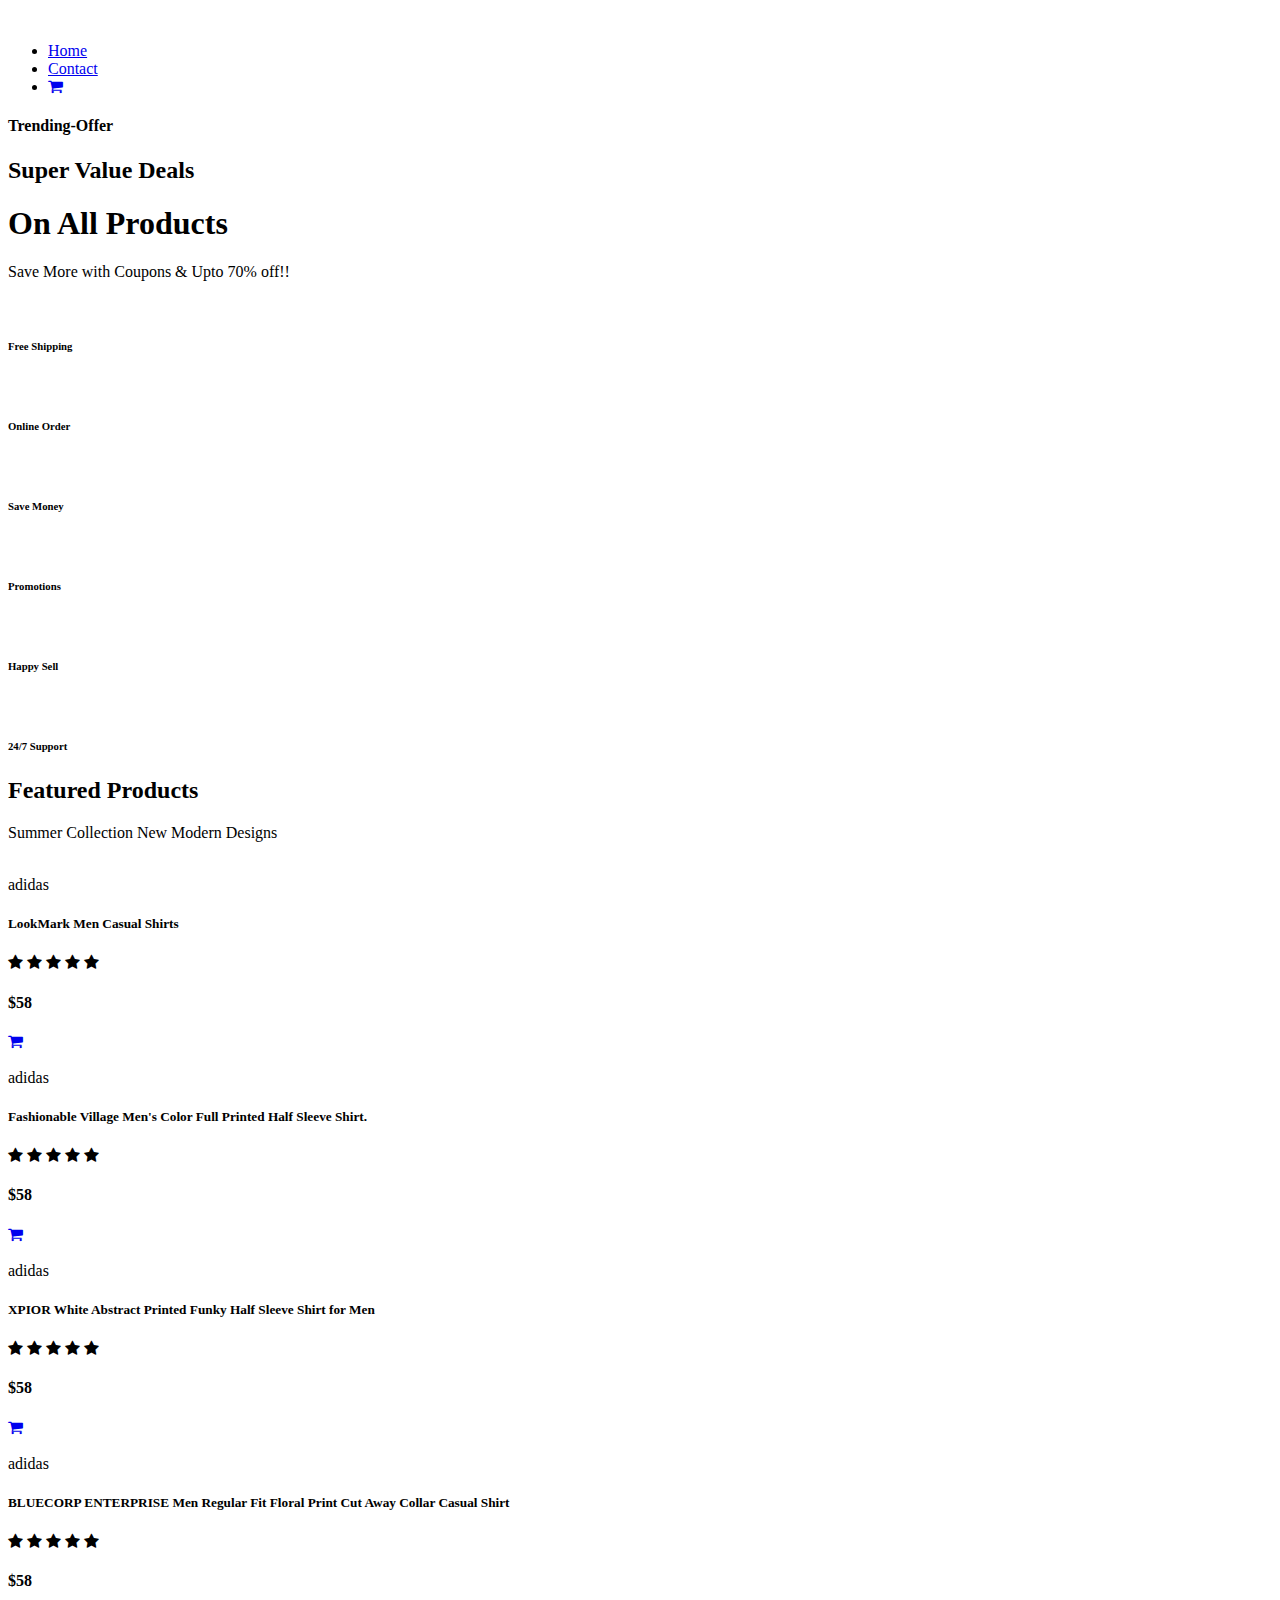
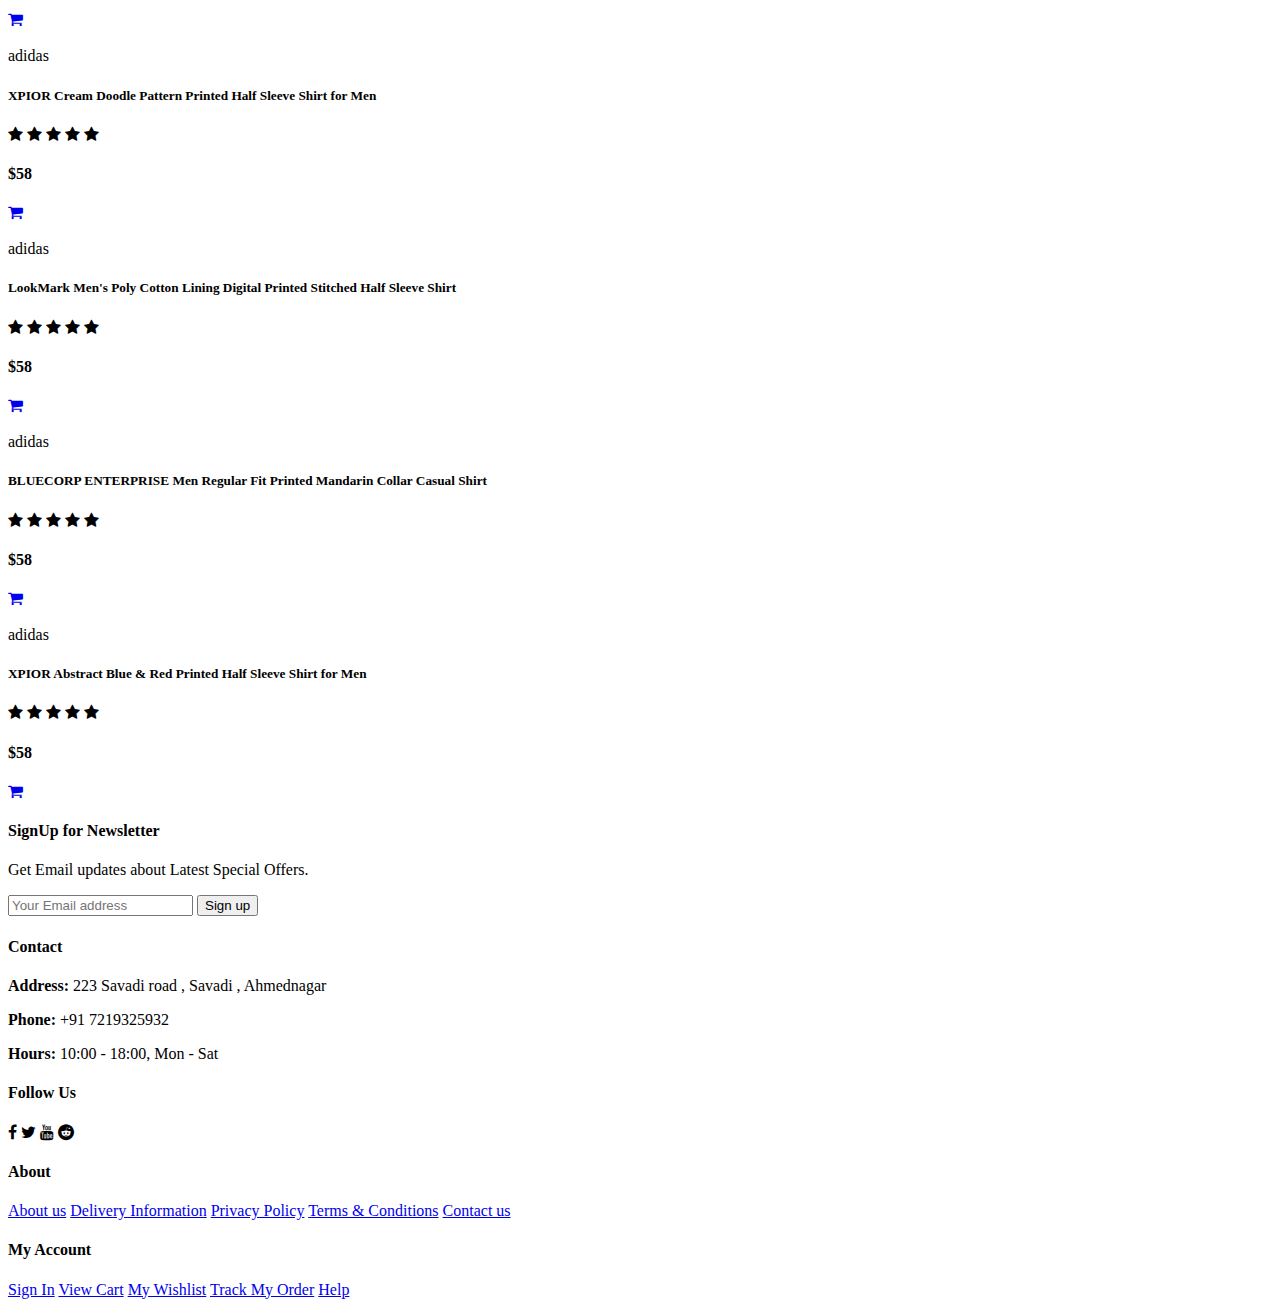
==== index.html @ ebfeecb6 "Index.html uploaded" ====
<!DOCTYPE html>
<html lang="en">
    <head>
        <meta name="viewpoint" content="width=device-width, initial-scale=1.0">
        <meta charset="UTF-8">
        <meta http-equiv="X-UA-Compatible" content="IE=edge">
        <meta name="viewpoint" content="width=device-width, initial-scale=1.0">
        <title> Praful Ecommerce website</title>
        <link rel="stylesheet" href="https://cdnjs.cloudflare.com/ajax/libs/font-awesome/4.7.0/css/font-awesome.min.css">
        <link rel="stylesheet" href="style.css">
    </head>
    <body>

        <section id="header">
            <a href="#"><img src="img/logo1.jpg" class="logo" alt=""></a>

            <div>
                <ul id="navbar">
                    <li><a class="active" href="index.html">Home</a></li>
                    <li><a href="contact.html">Contact</a></li>
                    <li><a href="cart.html"><i class="fa fa-shopping-cart"></i></a></li>
                </ul>
            </div>
        </section>

        <section id="hero">
            <h4> Trending-Offer</h4>
            <h2> Super Value Deals</h2>
            <h1> On All Products</h1>
            <p> Save More with Coupons & Upto 70% off!!</p>



        </section>

        <section id="feature" class="section-p1">
            <div class="fe-box">
            <img src="img/Feature/F1.png" class="feimg" alt=""> 
            <h6> Free Shipping </h6>   
            </div>

            <div class="fe-box">
                <img src="img/Feature/f2.jpg" class="feimg" alt=""> 
                <h6> Online Order </h6>   
                </div>

                <div class="fe-box">
                    <img src="img/Feature/f3.png" class="feimg" alt=""> 
                    <h6> Save Money </h6>   
                    </div>

                    <div class="fe-box">
                        <img src="img/Feature/f4.jpg" class="feimg" alt=""> 
                        <h6>Promotions </h6>   
                        </div>

                        <div class="fe-box">
                            <img src="img/Feature/f5.jpg" class="feimg" alt=""> 
                            <h6> Happy Sell </h6>   
                            </div>

                            <div class="fe-box">
                                <img src="img/Feature/f6.png" class="feimg" alt=""> 
                                <h6> 24/7 Support </h6>   
                                </div>
        </section>       
        
        <section id="product1" class="section-p1">
            <h2>Featured Products</h2>
            <p> Summer Collection New Modern Designs</p>
            <div class="pro-container">
                <div class="pro" onclick="window.location.href='sproduct.html';">
                    <img src="img/product/p1.jpg" alt="">
                    <div class="des">
                        <span> adidas</span>
                        <h5>LookMark Men Casual Shirts   </h5>
                        <div class="star">
                            <i class="fa fa-star"></i>
                            <i class="fa fa-star"></i>
                            <i class="fa fa-star"></i>
                            <i class="fa fa-star"></i>
                            <i class="fa fa-star"></i>
                        </div>
                      <h4>$58</h4>
                    </div>
                  <a href="#"><i class="fa fa-shopping-cart cart"></i></a>
               </div>
               <div class="pro" onclick="window.location.href='sp2.html';">
                <img src="img/product/p2.jpg" alt="">
                <div class="des">
                    <span> adidas</span>
                    <h5> Fashionable Village Men's Color Full Printed Half Sleeve Shirt.    </h5>
                    <div class="star">
                        <i class="fa fa-star"></i>
                            <i class="fa fa-star"></i>
                            <i class="fa fa-star"></i>
                            <i class="fa fa-star"></i>
                            <i class="fa fa-star"></i>
                    </div>
                <h4>$58</h4>
              </div>
            <a href="#"><i class="fa fa-shopping-cart cart"></i></a>
                     </div>
                   <div class="pro" onclick="window.location.href='sp3.html';">
             <img src="img/product/p3.jpg" alt="">
            <div class="des">
                <span> adidas</span>
                <h5> XPIOR White Abstract Printed Funky Half Sleeve Shirt for Men </h5>
                <div class="star">
                    <i class="fa fa-star"></i>
                            <i class="fa fa-star"></i>
                            <i class="fa fa-star"></i>
                            <i class="fa fa-star"></i>
                            <i class="fa fa-star"></i>
                </div>
             <h4>$58</h4>
              </div>
                <a href="#"><i class="fa fa-shopping-cart cart"></i></a>
             </div>
               <div class="pro" onclick="window.location.href='sp4.html';">
                <img src="img/product/p4.jpg" alt="">
             <div class="des">
            <span> adidas</span>
            <h5> BLUECORP ENTERPRISE Men Regular Fit Floral Print Cut Away Collar Casual Shirt</h5>
            <div class="star">
                <i class="fa fa-star"></i>
                            <i class="fa fa-star"></i>
                            <i class="fa fa-star"></i>
                            <i class="fa fa-star"></i>
                            <i class="fa fa-star"></i>
             </div>
          <h4>$58</h4>
            </div>
               <a href="#"><i class="fa fa-shopping-cart cart"></i></a>
                     </div>
                  <div class="pro" onclick="window.location.href='sp5.html';">
                 <img src="img/product/p5.jpg" alt="">
                  <div class="des">
                <span> adidas</span>
            <h5> XPIOR Cream Doodle Pattern Printed Half Sleeve Shirt for Men        </h5>
                    <div class="star">
                        <i class="fa fa-star"></i>
                        <i class="fa fa-star"></i>
                        <i class="fa fa-star"></i>
                        <i class="fa fa-star"></i>
                        <i class="fa fa-star"></i>
                   </div>
                  <h4>$58</h4>
                </div>
              <a href="#"><i class="fa fa-shopping-cart cart"></i></a>
                       </div>
                                <div class="pro" onclick="window.location.href='sp6.html';">
                        <img src="img/product/p6.jpg" alt="">
                      <div class="des">
                              <span> adidas</span>
                     <h5>LookMark Men's Poly Cotton Lining Digital Printed Stitched Half Sleeve Shirt </h5>
                       <div class="star">
                        <i class="fa fa-star"></i>
                        <i class="fa fa-star"></i>
                        <i class="fa fa-star"></i>
                        <i class="fa fa-star"></i>
                        <i class="fa fa-star"></i>
                           </div>
                           <h4>$58</h4>
                             </div>
                           <a href="#"><i class="fa fa-shopping-cart cart"></i></a>
                         </div>
                               <div class="pro" onclick="window.location.href='sp7.html';">
                          <img src="img/product/p7.jpg" alt="">
                               <div class="des">
                                       <span> adidas</span>
                                  <h5> BLUECORP ENTERPRISE Men Regular Fit Printed Mandarin Collar Casual Shirt    </h5>
                                      <div class="star">
                                        <i class="fa fa-star"></i>
                                        <i class="fa fa-star"></i>
                                        <i class="fa fa-star"></i>
                                        <i class="fa fa-star"></i>
                                        <i class="fa fa-star"></i>
                                      </div>
                               <h4>$58</h4>
                            </div>
                                               <a href="#"><i class="fa fa-shopping-cart cart"></i></a>
                    </div>
                <div class="pro" onclick="window.location.href='sp8.html';">
                <img src="img/product/p8.jpg" alt="">
                <div class="des">
                           <span> adidas</span>
                              <h5>XPIOR Abstract Blue & Red Printed Half Sleeve Shirt for Men</h5>
                       <div class="star">
                        <i class="fa fa-star"></i>
                        <i class="fa fa-star"></i>
                        <i class="fa fa-star"></i>
                        <i class="fa fa-star"></i>
                        <i class="fa fa-star"></i>
                       </div>
                  <h4>$58</h4>
               </div>
                <a href="#"><i class="fa fa-shopping-cart cart"></i></a>
              </div>

               </div>
        </section>


        <section id="newsletter" class="section-p1 section-m1">
            <div class="newstext">
                <h4>SignUp for Newsletter</h4>
                <p>Get Email updates about Latest <span>Special Offers.</span> </p>
            </div>
            <div class="form">
               <input type="text " placeholder="Your Email address">
               <button class="normal"> Sign up </button>
            </div>
        </section>

        <footer class="section-p1">
            <div class="col">
                <h4>Contact</h4>
                <p><strong >Address:</strong> 223 Savadi road , Savadi , Ahmednagar</p>
                <p><strong >Phone:</strong> +91 7219325932</p>
                <p><strong >Hours:</strong> 10:00 - 18:00, Mon - Sat</p>
                <div class="follow">
                    <h4> Follow Us</h4>
                    <div class="icon">
                    <i class="fa fa-facebook"></i>
                    <i class="fa fa-twitter"></i>
                    <i class="fa fa-youtube"></i>
                    <i class="fa fa-reddit"></i>
                </div>
            </div>
            </div>
            <div class="col">
                <h4>About</h4>
                <a href="#">About us</a>
                <a href="#">Delivery Information</a>
                <a href="#">Privacy Policy</a>
                <a href="#">Terms & Conditions</a>
                <a href="#">Contact us</a>
            </div>

            <div class="col">
                <h4>My Account</h4>
                <a href="#">Sign In</a>
                <a href="#">View Cart</a>
                <a href="#">My Wishlist</a>
                <a href="#">Track My Order</a>
                <a href="#">Help</a>
            </div>

           


        </footer>
    

        <script src="script.js"></script>
    </body>

</html>
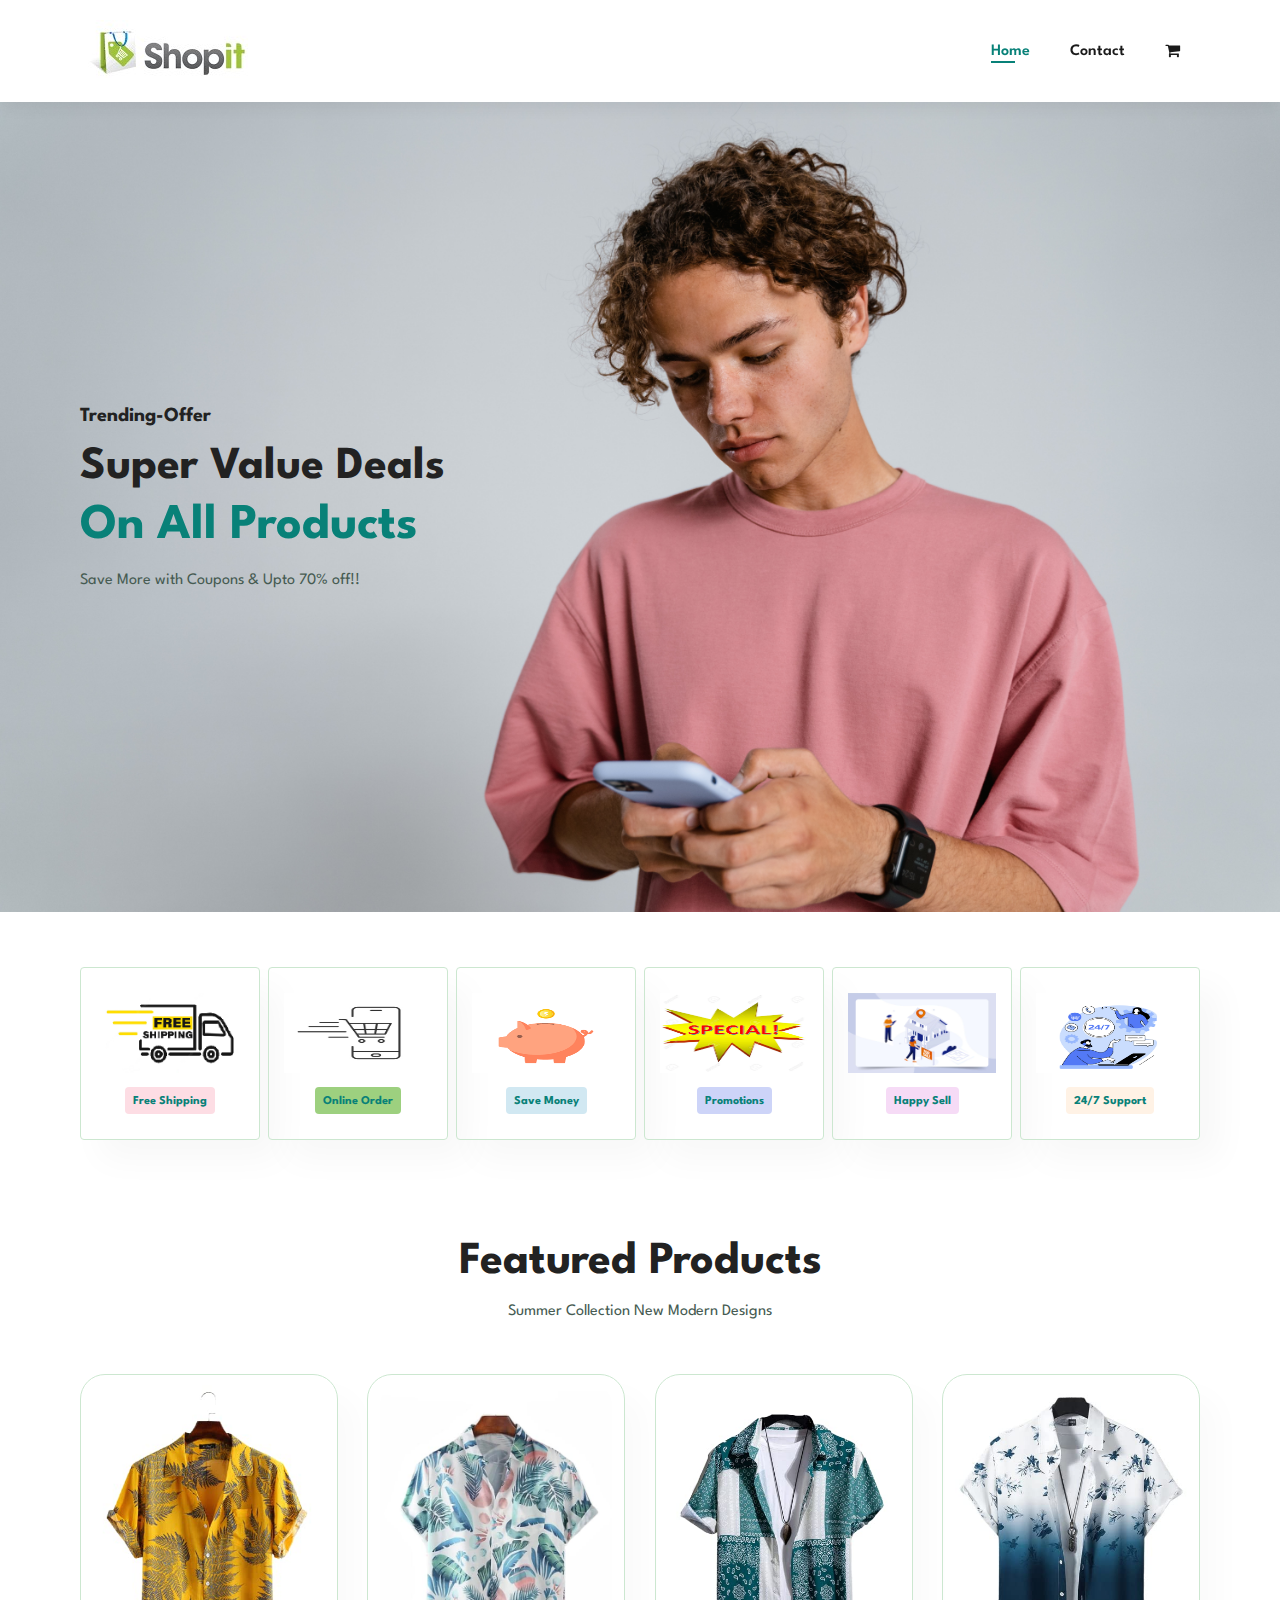
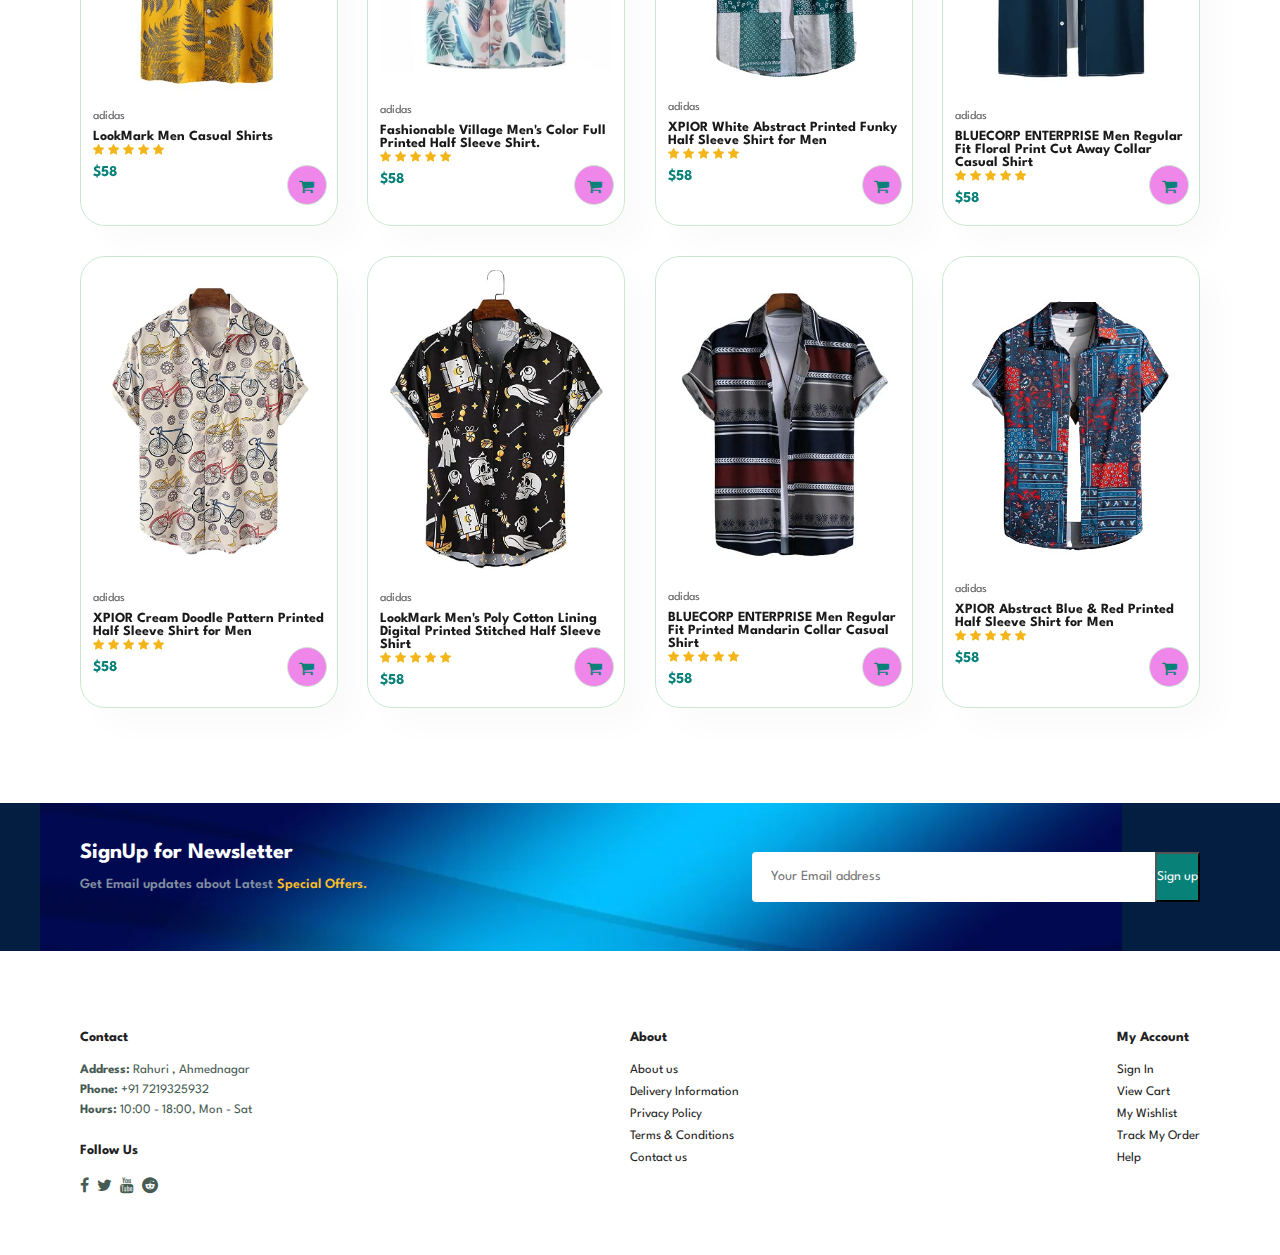
==== commit 30bf71d9: "Update index.html" ====
--- a/index.html
+++ b/index.html
@@ -216,7 +216,7 @@
         <footer class="section-p1">
             <div class="col">
                 <h4>Contact</h4>
-                <p><strong >Address:</strong> 223 Savadi road , Savadi , Ahmednagar</p>
+                <p><strong >Address:</strong> Rahuri , Ahmednagar</p>
                 <p><strong >Phone:</strong> +91 7219325932</p>
                 <p><strong >Hours:</strong> 10:00 - 18:00, Mon - Sat</p>
                 <div class="follow">
@@ -256,4 +256,4 @@
         <script src="script.js"></script>
     </body>
 
-</html>+</html>
--- a/style.css
+++ b/style.css
@@ -0,0 +1,905 @@
+@import url('https://fonts.googleapis.com/css2?family=Spartan:wght@100;200;300;400;500;600;700;800;900&display=swap');
+*{
+    margin: 0;
+    padding: 0;
+    box-sizing: border-box;
+    font-family: 'Spartan', sans-serif; 
+}
+
+h1{
+    font-size: 50px;
+    line-height: 64px;
+    color: #222;
+}
+
+h2{
+    font-size: 46px;
+    line-height: 54px;
+    color: #222;
+}
+
+h4{
+    font-size: 20px;
+    color: #222;
+   
+}
+
+h6{
+    font-weight: 700;
+    font-size: 12px;
+}
+
+p{
+    font-size: 16px;
+    color: #465b52;
+    margin: 15px 0 20px 0;
+}
+
+.section-p1{
+    padding: 40px 80px;
+}
+
+.section-m1{
+    margin: 40px 0;
+}
+
+body{
+    width: 100%;
+}
+
+
+/*Header Start*/
+#header{
+    display: flex;
+    align-items: center;
+    justify-content: space-between;
+    padding: 20px 80px;
+    background: white;
+    box-shadow: 0 5px 15px rgba(0, 0, 0, 0.06);
+    z-index: #999;
+    position: sticky;
+    top: 0;
+    left: 0;
+}
+
+#navbar{
+    display: flex;
+    align-items: center;
+    justify-content: center;
+
+}
+
+#navbar li{
+    list-style: none;
+    padding: 0 20px;
+    position: relative;
+}
+
+#navbar li a{
+    text-decoration: none;
+    font-size: 16px;
+    font-weight: 600;
+    color: #1a1a1a;
+    transition: 0.3s ease;
+}
+#navbar li a:hover, 
+#navbar li a.active {
+    color: #088178;
+}
+
+#navbar li a.active::after,
+#navbar li a:hover::after{
+    content: "";
+    width: 30%;
+    height: 2px;
+    background: #088178;
+    position: absolute;
+    bottom: -4px;
+    left: 20px;
+
+}
+
+/*Homepage*/
+
+#hero{
+    background-image: url("img/hero7.jpg");
+    height: 90vh;
+    width: 100%;
+    background-size: cover;
+    background-position: top 25% right 0%;
+    padding: 0 80px;
+    display: flex;
+    flex-direction: column;
+    align-items: flex-start;
+    justify-content: center;
+}
+
+@media only screen and (max-width: 600px) {
+    #hero {
+        height: 50vh; /* Set height to 39vh for mobile view */
+        padding: 0 20px; /* Adjust padding for smaller screens */
+    }
+}
+
+#hero h4{
+    padding-bottom: 15px;
+
+}
+#hero h1{
+    color: #088178;
+}
+
+#feature{
+    display: flex;
+    align-items: center;
+    justify-content: space-between;
+    flex-wrap: wrap;
+}
+
+
+#feature .fe-box {
+    width: 180px;
+    text-align: center;
+    padding: 25px 15px;
+    box-shadow: 20px 20px 34px rgba(0, 0, 0, 0.03);
+    border: 1px solid #cce7d0;
+    border-radius: 4px;
+    margin: 15px 0;
+}
+.feimg{
+    height: 80px;
+}
+
+#feature .fe-box:hover{
+    box-shadow: 10px 10px 54px rgba(76, 245, 25, 0.552);
+}
+
+#feature .fe-box img{
+    width: 100%;
+    margin-bottom: 10px;
+}
+
+#feature .fe-box h6{
+    display: inline-block;
+    padding: 9px 8px 6px 8px;
+    line-height: 1;
+    border-radius: 4px;
+    color: #088178;
+    background-color: #fddde4;
+}
+
+#feature .fe-box:nth-child(2) h6{
+    background-color: #4ca9168c;  
+}
+
+#feature .fe-box:nth-child(3) h6{
+    background-color: #d1e8f2;  
+}
+#feature .fe-box:nth-child(4) h6{
+    background-color: #cdd4f8;  
+}
+#feature .fe-box:nth-child(5) h6{
+    background-color: #f6dbf6;  
+}
+#feature .fe-box:nth-child(6) h6{
+    background-color: #fff2e5;  
+}
+
+
+
+#product1{
+    text-align: center;
+}
+
+#product1 .pro-container {
+    display: flex;
+    justify-content: space-between;
+    padding-top: 20px;
+    flex-wrap: wrap;
+}
+
+#product1 .pro{
+    width: 23%;
+    min-width: 250px;
+    padding: 10px 12px;
+    border: 1px solid #cce7d0;
+    border-radius: 25px;
+    cursor: pointer;
+    box-shadow: 20px 20px 30px rgba(0, 0, 0, 0.02);
+    margin: 15px 0;
+    transition: 0.2 s ease;
+    position: relative;
+
+
+}
+#product1 .pro:hover{
+    box-shadow: 20px 20px 30px rgba(0, 0, 0, 0.10);
+
+
+}
+#product1 .pro img{
+    width: 100%;
+    border-radius: 20px;
+}
+
+#product1 .pro .des{
+    text-align: start;
+    padding: 10px 0;
+}
+
+#product1 .pro .des span{
+    color: #606063;
+    font-size: 12px;
+}
+
+#product1 .pro .des h5{
+    padding-top: 7px;
+    color: #1a1a1a;
+    font-size: 14px;
+}
+
+#product1 .pro .des i{
+    font-size: 12px;
+    color: rgb(243,181,25);
+}
+
+#product1 .pro .des h4{
+    padding-top: 7px;
+    font-size: 15px;
+    font-weight: 700;
+    color: #088178;
+}
+
+#product1 .pro .cart {
+    width: 40px;
+    height: 40px;
+    line-height: 40px;
+    border-radius: 50px;
+    background-color: #ef86ea;
+    font-weight: 500;
+    color: #088178;
+    border: 1px solid #cce7d0;
+    position: absolute;
+    bottom: 20px;
+    right: 10px;
+}
+
+footer{
+    display: flex;
+    flex-wrap: wrap;
+    justify-content: space-between;
+}
+
+footer .col{
+    display: flex;
+    flex-direction: column;
+    align-items: flex-start;
+    margin-bottom: 20px;
+}
+
+
+footer h4{
+    font-size: 14px;
+    padding-bottom: 20px;
+
+}
+
+footer p{
+    font-size: 13px;
+   margin: 0 0 8px 0;
+    
+}
+
+footer a{
+    font-size: 13px;
+    text-decoration: none;
+    color: #222;
+    margin-bottom: 10px;
+
+}
+
+footer .follow{
+    margin-top: 20px;
+}
+
+footer .follow i{
+    color: #465b52;
+    padding-right: 4px;
+    cursor: pointer;
+}
+
+
+#newsletter{
+    display: flex;
+    justify-content: space-between;
+    flex-wrap: wrap;
+    align-items: center;
+    background-image: url(img/banner/b1.jpg);
+    background-repeat: no-repeat;
+    background-position: 20% 30%;
+    background-color: #041e42;
+
+}
+
+#newsletter h4{
+    font-size: 22px;
+    font-weight: 700;
+    color: #fff;
+}
+
+#newsletter p{
+    font-size: 14px;
+    font-weight: 600;
+    color: #818ea0;
+}
+
+#newsletter p span{
+    color: #ffbd27;
+}
+
+#newsletter .form{
+    display: flex;
+    width: 40%;
+}
+ 
+#newsletter input{
+    height: 3.125rem;
+    padding: 0 1.25em;
+    font-size: 14px;
+    width: 100%;
+    border: 1px solid transparent;
+    border-radius: 4px;
+    outline: none;
+    border-top-right-radius: 0;
+    border-bottom-right-radius: 0;
+}
+
+#newsletter button{
+    background-color: #088178;
+    color: #fff;
+    white-space: nowrap;
+    border-top-left-radius: 0;
+    border-bottom-left-radius: 0;
+}
+
+footer .follow i:hover,
+footer a:hover{
+    color: #088178;
+}
+
+#prodetails .single-pro-image{
+    width: 30%;
+    margin-right: 50px;
+
+}
+
+
+#prodetails{
+    display: flex;
+    margin-top: 20px;
+}
+
+#prodetails .single-pro-details{
+    width: 50%;
+    padding-top: 30px;
+}
+
+#prodetails .single-pro-details h4{
+    padding: 40px 0 20px 0;
+
+}
+#prodetails .single-pro-details h2{
+    font-size: 26px;
+
+}
+
+#prodetails .single-pro-details select{
+    display: block;
+    padding: 5px 10px ;
+    margin-bottom: 10px;
+}
+
+#prodetails .single-pro-details input{
+    width: 50px;
+    height: 47px;
+    padding-left: 10px;
+    font-size: 16px;
+    margin-right: 10px;
+
+}
+#prodetails .single-pro-details input:focus{
+    outline: none;
+}
+
+#prodetails .single-pro-details button{
+    background: #088178 ;
+    color: #fff2e5;
+}
+#prodetails .single-pro-details span{
+    line-height: 25px;
+}
+/*_==================================================================================*/
+
+
+#prodetails .single-pro-image2{
+    width: 30%;
+    margin-right: 50px;
+
+}
+
+
+#prodetails{
+    display: flex;
+    margin-top: 20px;
+}
+
+#prodetails .single-pro-details2{
+    width: 50%;
+    padding-top: 30px;
+}
+
+#prodetails .single-pro-details2 h4{
+    padding: 40px 0 20px 0;
+
+}
+#prodetails .single-pro-details2 h2{
+    font-size: 26px;
+
+}
+
+#prodetails .single-pro-details2 select{
+    display: block;
+    padding: 5px 10px ;
+    margin-bottom: 10px;
+}
+
+#prodetails .single-pro-details2 input{
+    width: 50px;
+    height: 47px;
+    padding-left: 10px;
+    font-size: 16px;
+    margin-right: 10px;
+
+}
+#prodetails .single-pro-details2 input:focus{
+    outline: none;
+}
+
+#prodetails .single-pro-details2 button{
+    background: #088178 ;
+    color: #fff2e5;
+}
+#prodetails .single-pro-details2 span{
+    line-height: 25px;
+}
+
+/*************************************************************************************************************/
+#prodetails .single-pro-image3{
+    width: 30%;
+    margin-right: 50px;
+
+}
+
+
+#prodetails{
+    display: flex;
+    margin-top: 20px;
+}
+
+#prodetails .single-pro-details3{
+    width: 50%;
+    padding-top: 30px;
+}
+
+#prodetails .single-pro-details3 h4{
+    padding: 40px 0 20px 0;
+
+}
+#prodetails .single-pro-details3 h2{
+    font-size: 26px;
+
+}
+
+#prodetails .single-pro-details3 select{
+    display: block;
+    padding: 5px 10px ;
+    margin-bottom: 10px;
+}
+
+#prodetails .single-pro-details3 input{
+    width: 50px;
+    height: 47px;
+    padding-left: 10px;
+    font-size: 16px;
+    margin-right: 10px;
+
+}
+#prodetails .single-pro-details3 input:focus{
+    outline: none;
+}
+
+#prodetails .single-pro-details3 button{
+    background: #088178 ;
+    color: #fff2e5;
+}
+#prodetails .single-pro-details3 span{
+    line-height: 25px;
+}
+/**************************************************************************************/
+
+#prodetails .single-pro-image4{
+    width: 30%;
+    margin-right: 50px;
+
+}
+
+
+#prodetails{
+    display: flex;
+    margin-top: 20px;
+}
+
+#prodetails .single-pro-details4{
+    width: 50%;
+    padding-top: 30px;
+}
+
+#prodetails .single-pro-details4 h4{
+    padding: 40px 0 20px 0;
+
+}
+#prodetails .single-pro-details4 h2{
+    font-size: 26px;
+
+}
+
+#prodetails .single-pro-details4 select{
+    display: block;
+    padding: 5px 10px ;
+    margin-bottom: 10px;
+}
+
+#prodetails .single-pro-details4 input{
+    width: 50px;
+    height: 47px;
+    padding-left: 10px;
+    font-size: 16px;
+    margin-right: 10px;
+
+}
+#prodetails .single-pro-details4 input:focus{
+    outline: none;
+}
+
+#prodetails .single-pro-details4 button{
+    background: #088178 ;
+    color: #fff2e5;
+}
+#prodetails .single-pro-details4 span{
+    line-height: 25px;
+}
+
+/*************************************************************************************************************/
+
+#prodetails .single-pro-image5{
+    width: 30%;
+    margin-right: 50px;
+
+}
+
+
+#prodetails{
+    display: flex;
+    margin-top: 20px;
+}
+
+#prodetails .single-pro-details5{
+    width: 50%;
+    padding-top: 30px;
+}
+
+#prodetails .single-pro-details5 h4{
+    padding: 40px 0 20px 0;
+
+}
+#prodetails .single-pro-details5 h2{
+    font-size: 26px;
+
+}
+
+#prodetails .single-pro-details5 select{
+    display: block;
+    padding: 5px 10px ;
+    margin-bottom: 10px;
+}
+
+#prodetails .single-pro-details5 input{
+    width: 50px;
+    height: 47px;
+    padding-left: 10px;
+    font-size: 16px;
+    margin-right: 10px;
+
+}
+#prodetails .single-pro-details5 input:focus{
+    outline: none;
+}
+
+#prodetails .single-pro-details5 button{
+    background: #088178 ;
+    color: #fff2e5;
+}
+#prodetails .single-pro-details5 span{
+    line-height: 25px;
+}
+
+/***************************************************************************************************/
+#prodetails .single-pro-image6{
+    width: 30%;
+    margin-right: 50px;
+
+}
+
+
+#prodetails{
+    display: flex;
+    margin-top: 20px;
+}
+
+#prodetails .single-pro-details6{
+    width: 50%;
+    padding-top: 30px;
+}
+
+#prodetails .single-pro-details6 h4{
+    padding: 40px 0 20px 0;
+
+}
+#prodetails .single-pro-details6 h2{
+    font-size: 26px;
+
+}
+
+#prodetails .single-pro-details6 select{
+    display: block;
+    padding: 5px 10px ;
+    margin-bottom: 10px;
+}
+
+#prodetails .single-pro-details6 input{
+    width: 50px;
+    height: 47px;
+    padding-left: 10px;
+    font-size: 16px;
+    margin-right: 10px;
+
+}
+#prodetails .single-pro-details6 input:focus{
+    outline: none;
+}
+
+#prodetails .single-pro-details6 button{
+    background: #088178 ;
+    color: #fff2e5;
+}
+#prodetails .single-pro-details6 span{
+    line-height: 25px;
+}
+
+/*******************************************************************************************************/
+
+#prodetails .single-pro-image7{
+    width: 30%;
+    margin-right: 50px;
+
+}
+
+
+#prodetails{
+    display: flex;
+    margin-top: 20px;
+}
+
+#prodetails .single-pro-details7{
+    width: 50%;
+    padding-top: 30px;
+}
+
+#prodetails .single-pro-details7 h4{
+    padding: 40px 0 20px 0;
+
+}
+#prodetails .single-pro-details7 h2{
+    font-size: 26px;
+
+}
+
+#prodetails .single-pro-details7 select{
+    display: block;
+    padding: 5px 10px ;
+    margin-bottom: 10px;
+}
+
+#prodetails .single-pro-details7 input{
+    width: 50px;
+    height: 47px;
+    padding-left: 10px;
+    font-size: 16px;
+    margin-right: 10px;
+
+}
+#prodetails .single-pro-details7 input:focus{
+    outline: none;
+}
+
+#prodetails .single-pro-details7 button{
+    background: #088178 ;
+    color: #fff2e5;
+}
+#prodetails .single-pro-details7 span{
+    line-height: 25px;
+}
+
+/*************************************************************************************************/
+#prodetails .single-pro-image8{
+    width: 30%;
+    margin-right: 50px;
+
+}
+
+
+#prodetails{
+    display: flex;
+    margin-top: 20px;
+}
+
+#prodetails .single-pro-details8{
+    width: 50%;
+    padding-top: 30px;
+}
+
+#prodetails .single-pro-details8 h4{
+    padding: 40px 0 20px 0;
+
+}
+#prodetails .single-pro-details8 h2{
+    font-size: 26px;
+
+}
+
+#prodetails .single-pro-details8 select{
+    display: block;
+    padding: 5px 10px ;
+    margin-bottom: 10px;
+}
+
+#prodetails .single-pro-details8 input{
+    width: 50px;
+    height: 47px;
+    padding-left: 10px;
+    font-size: 16px;
+    margin-right: 10px;
+
+}
+#prodetails .single-pro-details8 input:focus{
+    outline: none;
+}
+
+#prodetails .single-pro-details8 button{
+    background: #088178 ;
+    color: #fff2e5;
+}
+#prodetails .single-pro-details8 span{
+    line-height: 25px;
+}
+
+
+
+
+#cart table{
+    width: 100%;
+    border-collapse: collapse;
+    table-layout: fixed;
+    white-space: nowrap;
+}
+#cart table img{
+    width: 70px;
+}
+
+#cart table td:nth-child(1){
+    width: 100px;
+    text-align: center;
+}
+
+#cart table td:nth-child(2){
+    width: 150px;
+    text-align: center;
+}
+#cart table td:nth-child(3){
+    width: 500px;
+    text-align: center;
+}
+#cart table td:nth-child(4),
+#cart table td:nth-child(5),
+#cart table td:nth-child(6){
+    width: 150px;
+    text-align: center;
+}
+#cart table td:nth-child(5) input{
+    width: 70px;
+    padding: 10px 5px 10px 15px;
+}
+
+#cart table thead{
+    border: 1px solid #e2e9e1;
+    border-left: none;
+    border-right: none;
+}
+#cart table thead td{
+    font-weight: 700;
+    text-transform: uppercase;
+    font-size: 13px;
+    padding: 18px 0;
+
+}
+
+#cart table tbody tr td{
+    padding-top: 15px;
+}
+#cart table tbody td{
+    font-size: 13px;
+}
+
+#cart-add{
+    display: flex;
+    flex-wrap: wrap;
+    justify-content: space-between;
+}
+#coupon{
+    width: 50%;
+    margin-bottom: 30px;
+}
+
+#coupon h3,
+#subtotal h3{
+    padding-bottom: 15px;
+ 
+}
+
+#coupon input{
+    padding: 10px 20px;
+    outline: none;
+    width: 60%;
+    margin-right: 10px;
+    border: 1px solid #e2e9e1;
+
+}
+#coupon button,
+#subtotal button{
+    background-color: #088178;
+    color: #fff;
+    padding: 12px 20px;
+}
+
+#subtotal{
+    width: 50%;
+    margin-bottom: 30px;
+    border: 1px solid #e2e9e1;
+    padding: 30px;
+
+}
+
+#subtotal table{
+    border-collapse: collapse;
+    width: 100%;
+    margin-bottom: 20px;
+
+
+}
+
+#subtotal table td{
+    width: 50%;
+    border: 1px solid #e2e9e1;
+    padding: 10px;
+    font-size: 13px;
+}